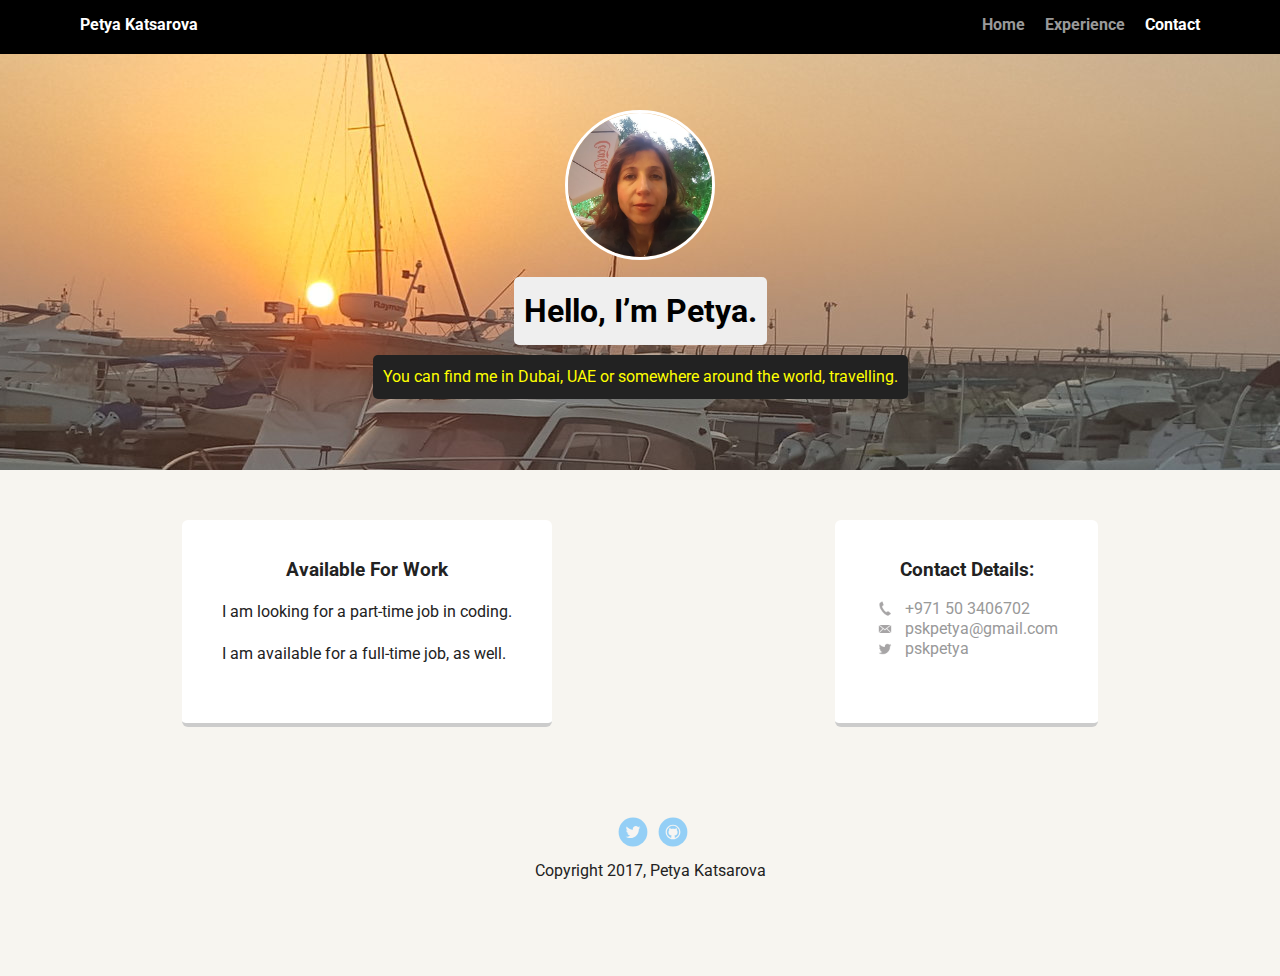
==== contact.html @ e80554a1 "attempt 2 to publish project 1, treehouse" ====
<!doctype html>
<html lang="en">
<head>
  <meta charset="utf-8">
  <title>Petya Katsarova's Profile</title>
  <meta name="viewport" content="width=device-width, initial-scale=1.0">
  <link rel="stylesheet" href="styles.css">
  <link href="https://fonts.googleapis.com/css?family=Muli%7CRoboto:400,300,500,700,900" rel="stylesheet"></head>
  <body>

    <div class="main-nav">
        <ul class="nav">
          <li class="name">Petya Katsarova</li>
          <li><a href="index.html">Home</a></li>
          <li><a href="experience.html">Experience</a></li>
          <li><a href="contact.html" class="selected">Contact</a></li>
        </ul>
    </div>

    <header id="background_contact">
      <img src="images/petya.jpg" alt="Picture of Petya Katsarova" class="profile-image">
      <h1 class="tag name">Hello, I’m Petya.</h1>
      <p class="tag location">You can find me in Dubai, UAE or somewhere around the world, travelling.</p>
    </header>

    <main class="flex">
      <div class="card">
        <h3>Available For Work</h3>
        <p>I am looking for a part-time job in coding.</p>
        <p>I am available for a full-time job, as well.</p>
      </div>
      <div class="card">
        <h3>Contact Details:</h3>
        <ul class="contact-info">
        <li class="phone"><a href="mob:+971503406702">+971 50 3406702</a></li>
        <li class="mail"><a href="mailto:pskpetya@gmail.com">pskpetya@gmail.com</a></li>
        <li class="twitter"><a href="http://twitter.com/intent/tweet?screen_name=pskpetya">pskpetya</a></li>
      </ul>
        </div>

    </main>
    <footer>
      <ul>
        <li><a href="http://twitter.com/pskpetya" class="social twitter">Twitter</a></li>
        <li><a href="http://github.com/pskpetya" class="social github">Github</a></li>
      </ul>
      <p class="copyright">Copyright 2017, Petya Katsarova</p>
    </footer>
  </body>
  </html>
---- styles.css ----
/* Global Layout Set-up */
* {
  box-sizing: border-box;
}

body {
  margin: 0;
  padding: 0;
  text-align: center;
  font-family: 'Roboto', sans-serif;
  color: #222;
  background: #f7f5f0;
}
/* Link Styles */

a {
  text-decoration: none;
  color: #999;
}
a:hover {
  color: #6633ff;
}

/* Section Styles */

.main-nav {
  width: 100%;
  background: black;
  min-height: 30px;
  padding: 10px;
  position: fixed;
  text-align: center;
}
.main-nav ul li .selected {
  color: white;
}
.nav {
  display: flex;
  justify-content: space-around;
  font-weight: 700;
  list-style-type: none;
  margin: 0 auto;
  padding: 0;
}

.nav .name {
    display: block;
    margin-right: auto;
    color: white;
}
.nav li {
  padding: 5px 10px 10px 10px;
}
.nav a {
  transition: all .5s;
}
.nav a:hover {
  color: white;
}
header {
  text-align: center;
  background: url('images/background.index.jpg') no-repeat top center ;
  background-size: cover;
  overflow: hidden;
  padding-top: 60px;
}
header {
  line-height: 1.5;
}
header .profile-image {
  margin-top: 50px;
  width: 150px;
  height: 150px;
  border-radius: 50%;
  border: 3px solid white;
  transition: all .5s;
}
header .profile-image:hover {
  transform: scale(1.2) rotate(5deg);
}
.tag {
  background-color: #efefef;
  color: black;
  padding: 10px;
  border-radius: 5px;
  display: table;
  margin: 10px auto;
}
.location {
  background-color: #222;
  color: yellow;
}
.card {
  margin: 30px;
  padding: 20px 40px 40px;
  max-width: 500px;
  text-align: left;
  background: #fff;
  border-bottom: 4px solid #ccc;
  border-radius: 6px;
  transition: all .5s;
}
.card:hover {
  border-color: #ff99ff;
}

footer {
  width: 100%;
  min-height: 30px;
  padding: 20px 0 40px 20px;
}

footer .copyright {
  top: -8px;
  font-size: .75em;
}

footer ul {
  list-style-type: none;
  margin: 0;
  padding: 0;
}

footer ul li {
  display: inline-block;
}

a.social {
  display: inline-block;
  text-indent: -9999px;
  margin-left: 5px;
  width: 30px;
  height: 30px;
  background-size: 30px 30px;
  opacity: .4;
  transition: all .5s;
}
a.twitter {
  background-image: url(images/twitter.svg);
}
a.github {
  background-image: url(images/github.svg);
}
a.social:hover {
  opacity: 1;
}
.clearfix {
  clear: both;
}

/* Styles for larger screens */
@media screen and (min-width: 720px) {

  .flex {
      display: -ms-flexbox;      /* TWEENER - IE 10 */
      display: flex;
      max-width: 1200px;
      -ms-flex-pack: distribute;
      justify-content: space-around;
      margin: 0 auto;
  }
  header {
    min-height: 470px;
  }
  .nav {
    max-width: 1200px;
    padding: 0 30px;
  }
  main {
    padding-top: 20px;
  }

  main p {
    line-height: 1.6em;
  }
  footer {
    font-size: 1.3em;
    max-width: 1200px;
    margin: 40px auto;
  }
}
h3 {
  text-align: center;
}
/*************
EXPERIENCE
***************/
#background_experience {
    background: url('images/background.experience.jpg') no-repeat top center ;
}
.tennis {
  max-width:200px;
  padding: 0 10px;
  margin: 0 10px;
  border-radius: 10%;
  float: left;
}
p {
  font-weight: normal;
}
#experience {
  list-style: none;
  padding: 10px 0;
  margin: 20px 0 0;
  }
#experience ul {
  margin: 0 10px;
   padding: 0;
 }
 #experience ul li {
 display: inline-block;
 }
/*************
CONTACT
****************/
#background_contact {
  background: url('images/background.contact.jpg') no-repeat top center;
}
.contact-info {
  list-style: none;
  padding: 0;
  margin: 0;
}


.contact-info li.mail a {
  background-image: url('images/mail.png');
}
.contact-info li.twitter a {
  background-image: url('images/twitter.png');
}
.contact-info li.phone a {
  background-image: url('images/phone.png')
}
.contact-info a {
  display: block;
  min-height: 20px;
  background-repeat: no-repeat;
  background-size: 20px 20px;
  padding:0 0 0 30px;
}
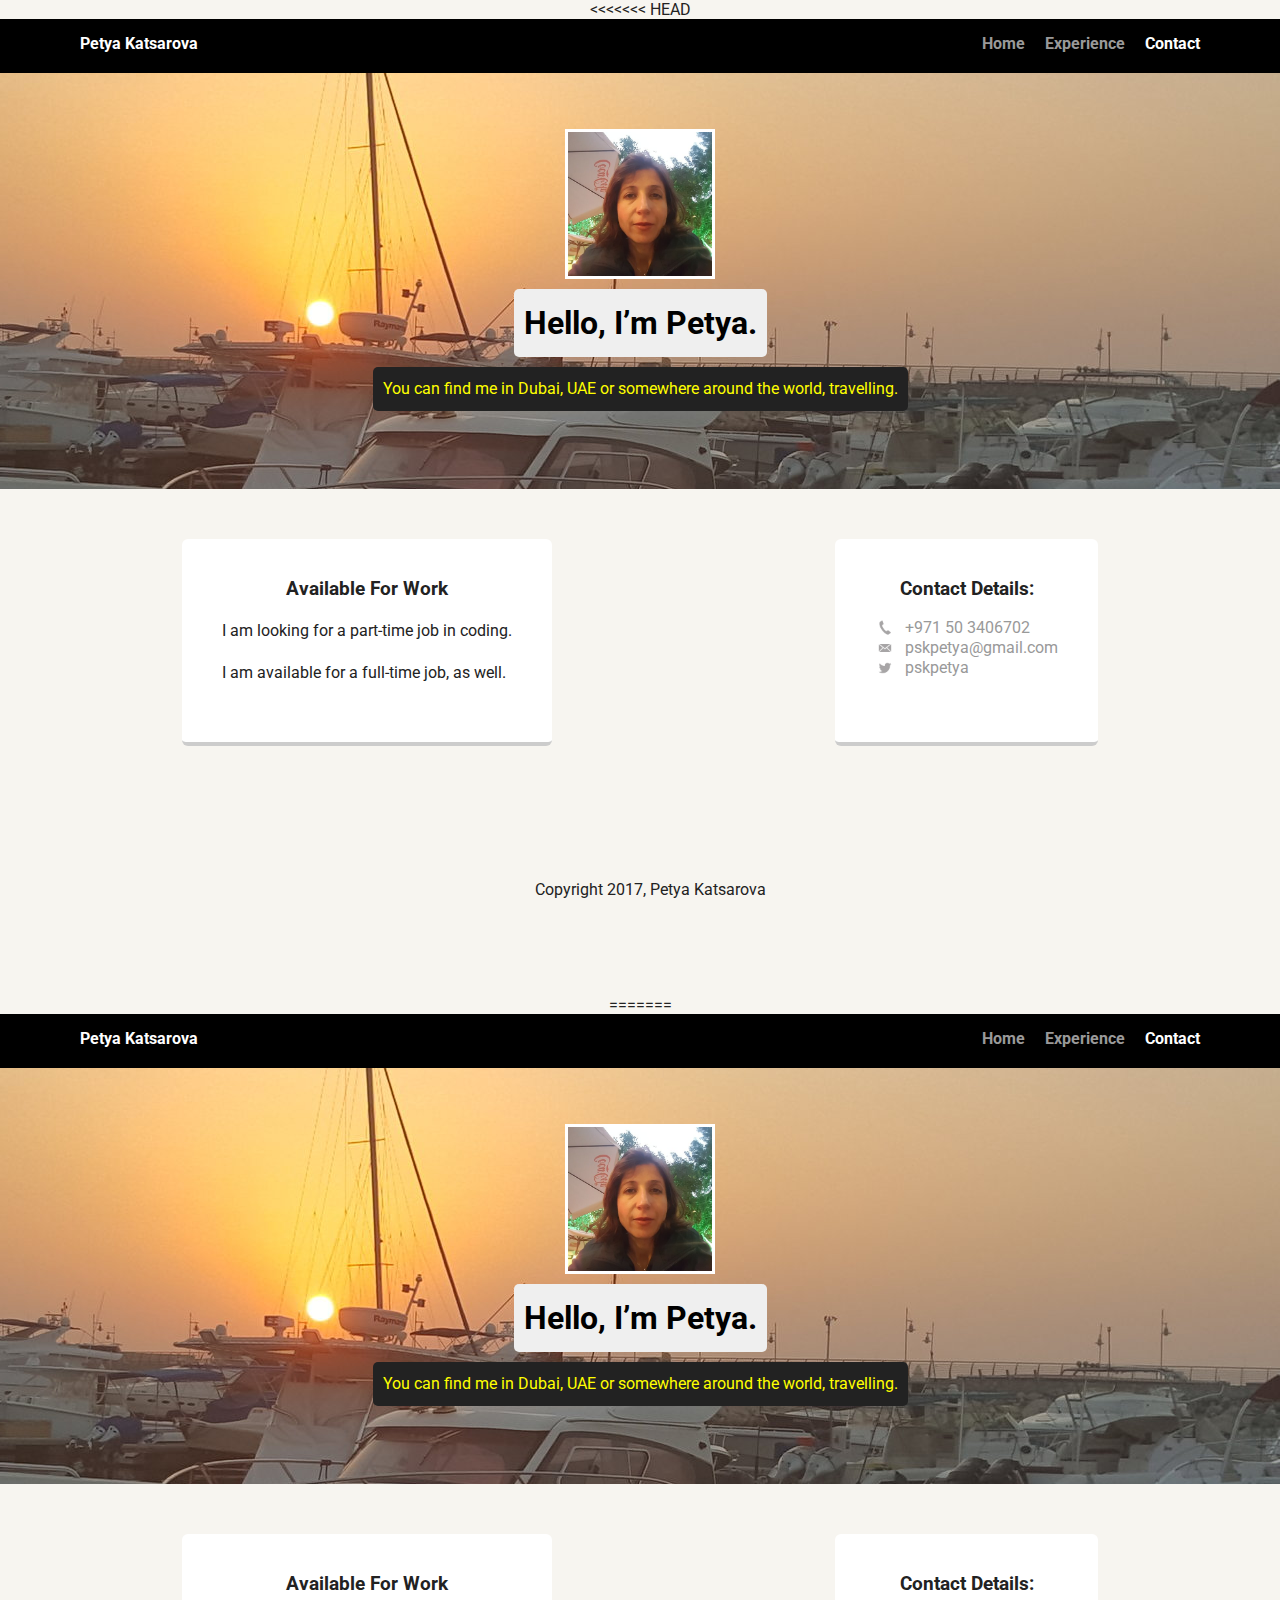
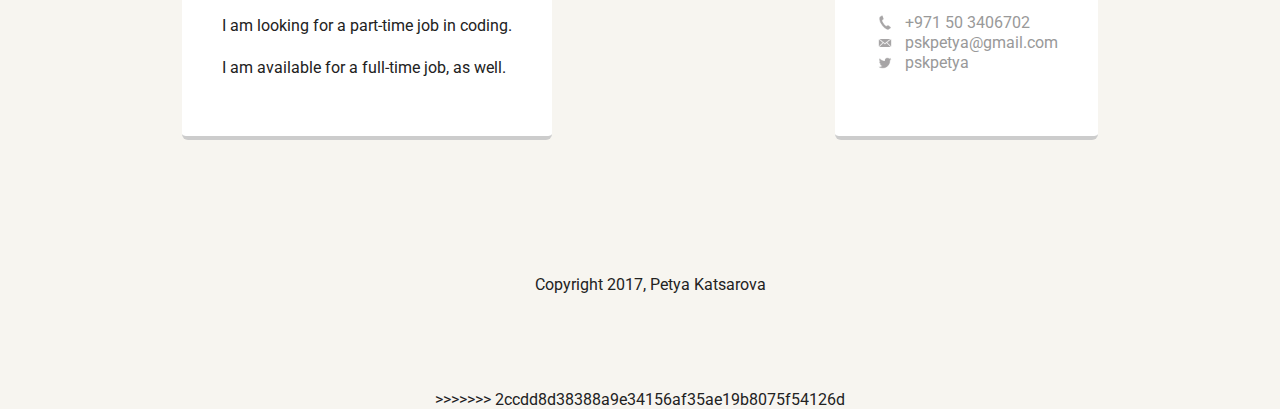
==== commit 2551773c: "initial commit" ====
--- a/contact.html
+++ b/contact.html
@@ -1,50 +1,103 @@
-<!doctype html>
-<html lang="en">
-<head>
-  <meta charset="utf-8">
-  <title>Petya Katsarova's Profile</title>
-  <meta name="viewport" content="width=device-width, initial-scale=1.0">
-  <link rel="stylesheet" href="styles.css">
-  <link href="https://fonts.googleapis.com/css?family=Muli%7CRoboto:400,300,500,700,900" rel="stylesheet"></head>
-  <body>
-
-    <div class="main-nav">
-        <ul class="nav">
-          <li class="name">Petya Katsarova</li>
-          <li><a href="index.html">Home</a></li>
-          <li><a href="experience.html">Experience</a></li>
-          <li><a href="contact.html" class="selected">Contact</a></li>
-        </ul>
-    </div>
-
-    <header id="background_contact">
-      <img src="images/petya.jpg" alt="Picture of Petya Katsarova" class="profile-image">
-      <h1 class="tag name">Hello, I’m Petya.</h1>
-      <p class="tag location">You can find me in Dubai, UAE or somewhere around the world, travelling.</p>
-    </header>
-
-    <main class="flex">
-      <div class="card">
-        <h3>Available For Work</h3>
-        <p>I am looking for a part-time job in coding.</p>
-        <p>I am available for a full-time job, as well.</p>
-      </div>
-      <div class="card">
-        <h3>Contact Details:</h3>
-        <ul class="contact-info">
-        <li class="phone"><a href="mob:+971503406702">+971 50 3406702</a></li>
-        <li class="mail"><a href="mailto:pskpetya@gmail.com">pskpetya@gmail.com</a></li>
-        <li class="twitter"><a href="http://twitter.com/intent/tweet?screen_name=pskpetya">pskpetya</a></li>
-      </ul>
-        </div>
-
-    </main>
-    <footer>
-      <ul>
-        <li><a href="http://twitter.com/pskpetya" class="social twitter">Twitter</a></li>
-        <li><a href="http://github.com/pskpetya" class="social github">Github</a></li>
-      </ul>
-      <p class="copyright">Copyright 2017, Petya Katsarova</p>
-    </footer>
-  </body>
-  </html>
+<<<<<<< HEAD
+<!doctype html>
+<html lang="en">
+<head>
+  <meta charset="utf-8">
+  <title>Petya Katsarova's Profile</title>
+  <meta name="viewport" content="width=device-width, initial-scale=1.0">
+  <link rel="stylesheet" href="styles.css">
+  <link href="https://fonts.googleapis.com/css?family=Muli%7CRoboto:400,300,500,700,900" rel="stylesheet"></head>
+  <body>
+
+    <div class="main-nav">
+        <ul class="nav">
+          <li class="name">Petya Katsarova</li>
+          <li><a href="index.html">Home</a></li>
+          <li><a href="experience.html">Experience</a></li>
+          <li><a href="contact.html" class="selected">Contact</a></li>
+        </ul>
+    </div>
+
+    <header id="background_contact">
+      <img src="images/petya.jpg" alt="Picture of Petya Katsarova" class="profile-image">
+      <h1 class="tag name">Hello, I’m Petya.</h1>
+      <p class="tag location">You can find me in Dubai, UAE or somewhere around the world, travelling.</p>
+    </header>
+
+    <main class="flex">
+      <div class="card">
+        <h3>Available For Work</h3>
+        <p>I am looking for a part-time job in coding.</p>
+        <p>I am available for a full-time job, as well.</p>
+      </div>
+      <div class="card">
+        <h3>Contact Details:</h3>
+        <ul class="contact-info">
+        <li class="phone"><a href="mob:+971503406702">+971 50 3406702</a></li>
+        <li class="mail"><a href="mailto:pskpetya@gmail.com">pskpetya@gmail.com</a></li>
+        <li class="twitter"><a href="http://twitter.com/intent/tweet?screen_name=pskpetya">pskpetya</a></li>
+      </ul>
+        </div>
+
+    </main>
+    <footer>
+      <ul>
+        <li><a href="http://twitter.com/pskpetya" class="social twitter">Twitter</a></li>
+        <li><a href="http://github.com/pskpetya" class="social github">Github</a></li>
+      </ul>
+      <p class="copyright">Copyright 2017, Petya Katsarova</p>
+    </footer>
+  </body>
+  </html>
+=======
+<!doctype html>
+<html lang="en">
+<head>
+  <meta charset="utf-8">
+  <title>Petya Katsarova's Profile</title>
+  <meta name="viewport" content="width=device-width, initial-scale=1.0">
+  <link rel="stylesheet" href="styles.css">
+  <link href="https://fonts.googleapis.com/css?family=Muli%7CRoboto:400,300,500,700,900" rel="stylesheet"></head>
+  <body>
+
+    <div class="main-nav">
+        <ul class="nav">
+          <li class="name">Petya Katsarova</li>
+          <li><a href="index.html">Home</a></li>
+          <li><a href="experience.html">Experience</a></li>
+          <li><a href="contact.html" class="selected">Contact</a></li>
+        </ul>
+    </div>
+
+    <header id="background_contact">
+      <img src="images/petya.jpg" alt="Picture of Petya Katsarova" class="profile-image">
+      <h1 class="tag name">Hello, I’m Petya.</h1>
+      <p class="tag location">You can find me in Dubai, UAE or somewhere around the world, travelling.</p>
+    </header>
+
+    <main class="flex">
+      <div class="card">
+        <h3>Available For Work</h3>
+        <p>I am looking for a part-time job in coding.</p>
+        <p>I am available for a full-time job, as well.</p>
+      </div>
+      <div class="card">
+        <h3>Contact Details:</h3>
+        <ul class="contact-info">
+        <li class="phone"><a href="mob:+971503406702">+971 50 3406702</a></li>
+        <li class="mail"><a href="mailto:pskpetya@gmail.com">pskpetya@gmail.com</a></li>
+        <li class="twitter"><a href="http://twitter.com/intent/tweet?screen_name=pskpetya">pskpetya</a></li>
+      </ul>
+        </div>
+
+    </main>
+    <footer>
+      <ul>
+        <li><a href="http://twitter.com/pskpetya" class="social twitter">Twitter</a></li>
+        <li><a href="http://github.com/pskpetya" class="social github">Github</a></li>
+      </ul>
+      <p class="copyright">Copyright 2017, Petya Katsarova</p>
+    </footer>
+  </body>
+  </html>
+>>>>>>> 2ccdd8d38388a9e34156af35ae19b8075f54126d
--- a/styles.css
+++ b/styles.css
@@ -71,9 +71,15 @@
   margin-top: 50px;
   width: 150px;
   height: 150px;
+<<<<<<< HEAD
+  border-radius: 20%;
+  border: 3px solid black;
+  transition: all 0.2s;
+=======
   border-radius: 50%;
   border: 3px solid white;
   transition: all .5s;
+>>>>>>> 2ccdd8d38388a9e34156af35ae19b8075f54126d
 }
 header .profile-image:hover {
   transform: scale(1.2) rotate(5deg);
--- a/styles.css
+++ b/styles.css
@@ -71,9 +71,15 @@
   margin-top: 50px;
   width: 150px;
   height: 150px;
+<<<<<<< HEAD
+  border-radius: 20%;
+  border: 3px solid black;
+  transition: all 0.2s;
+=======
   border-radius: 50%;
   border: 3px solid white;
   transition: all .5s;
+>>>>>>> 2ccdd8d38388a9e34156af35ae19b8075f54126d
 }
 header .profile-image:hover {
   transform: scale(1.2) rotate(5deg);
